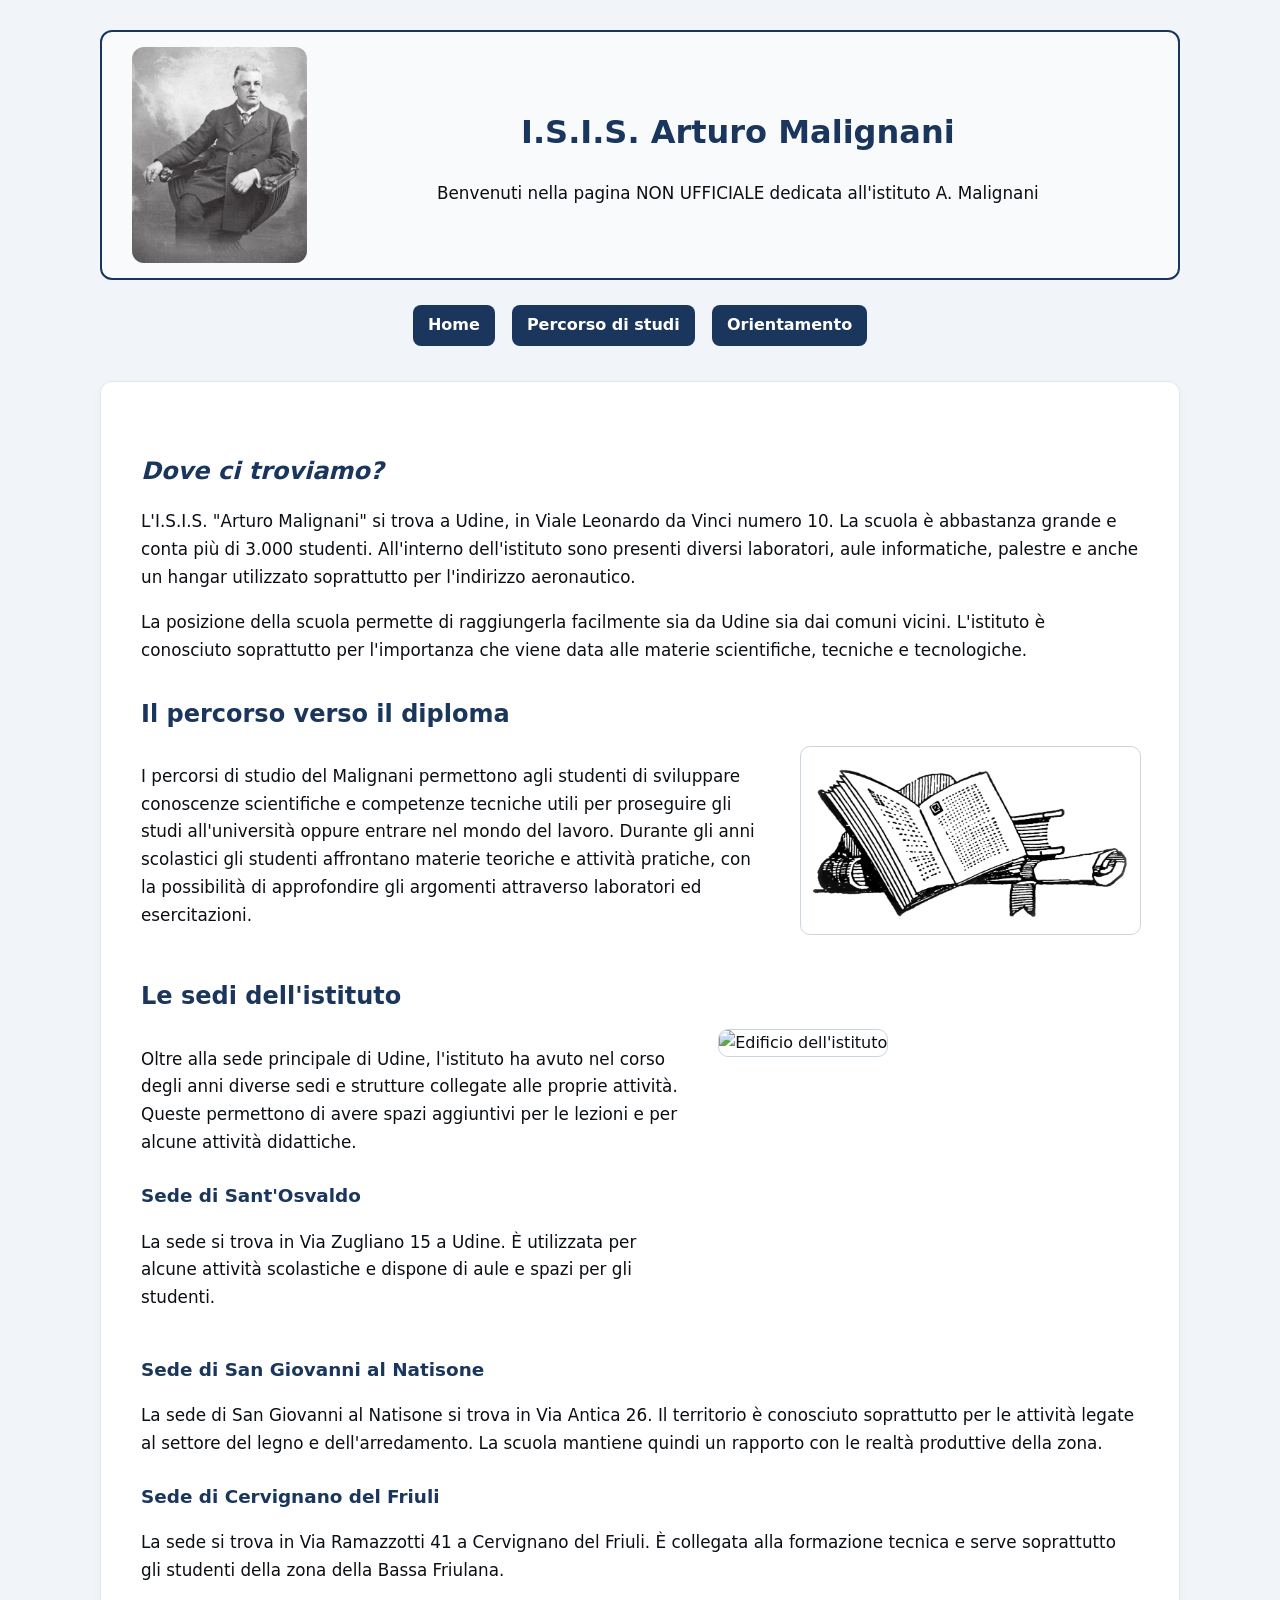
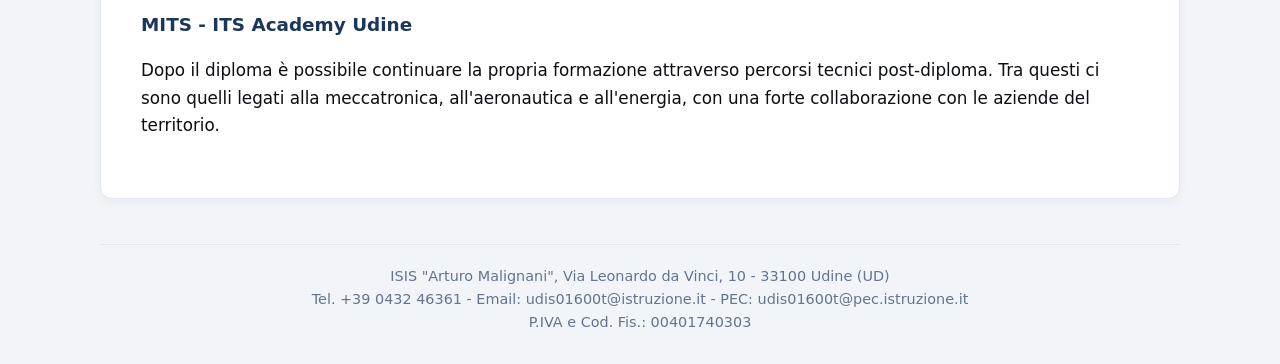
==== index.html @ 78af03b4 "Add files via upload" ====
<!DOCTYPE html>
<html lang="it">

<head>
    <meta charset="UTF-8">
    <title>A. Malignani</title>
    <link rel="stylesheet" href="style.css">

    <script
        type="text/javascript"
        id="cookiebanner"
        src="https://cdn.jsdelivr.net/gh/dobarkod/cookie-banner@1.2.2/dist/cookiebanner.min.js">
    </script>
</head>

<body>

<header class="intestazione">
    <img src="logo.jpg" alt="Logo Malignani" class="logo">

    <div>
        <h1>I.S.I.S. Arturo Malignani</h1>
        <p>Benvenuti nella pagina NON UFFICIALE dedicata all'istituto A. Malignani</p>
    </div>
</header>

<nav>
    <a href="index.html">Home</a>
    <a href="percorso_studi.html">Percorso di studi</a>
    <a href="orientamento.html">Orientamento</a>
</nav>

<main>

    <h2 style="font-style: italic">Dove ci troviamo?</h2>

    <p>
        L'I.S.I.S. "Arturo Malignani" si trova a Udine, in Viale Leonardo da Vinci
        numero 10. La scuola è abbastanza grande e conta più di 3.000 studenti.
        All'interno dell'istituto sono presenti diversi laboratori, aule informatiche,
        palestre e anche un hangar utilizzato soprattutto per l'indirizzo aeronautico.
    </p>

    <p>
        La posizione della scuola permette di raggiungerla facilmente sia da Udine
        sia dai comuni vicini. L'istituto è conosciuto soprattutto per l'importanza
        che viene data alle materie scientifiche, tecniche e tecnologiche.
    </p>

    <h2>Il percorso verso il diploma</h2>
<div class="blocco-sezione-affiancata">

        <div class="testo-affiancato">
    <p>
        I percorsi di studio del Malignani permettono agli studenti di sviluppare
        conoscenze scientifiche e competenze tecniche utili per proseguire gli studi
        all'università oppure entrare nel mondo del lavoro.
        Durante gli anni scolastici gli studenti affrontano materie teoriche
        e attività pratiche, con la possibilità di approfondire gli argomenti
        attraverso laboratori ed esercitazioni.
            </p>
        </div>

        <div class="immagine-sezione">
            <img src="diploma.png" alt="Diploma scolastico">
        </div>

    </div>

    <h2>Le sedi dell'istituto</h2>

    <div class="blocco-mappa-affiancata">

        <div class="testo-affiancato">

            <p>
                Oltre alla sede principale di Udine, l'istituto ha avuto nel corso
                degli anni diverse sedi e strutture collegate alle proprie attività.
                Queste permettono di avere spazi aggiuntivi per le lezioni e per
                alcune attività didattiche.
            </p>

            <h3>Sede di Sant'Osvaldo</h3>

            <p>
                La sede si trova in Via Zugliano 15 a Udine. È utilizzata per alcune
                attività scolastiche e dispone di aule e spazi per gli studenti.
            </p>

        </div>

        <div class="immagine-sedi">
            <img
                src="https://thumb.wikimedia.org/wikipedia/commons/thumb/a/a1/Istituto_Odierno.jpg/960px-Istituto_Odierno.jpg?utm_source=commons.wikimedia.org&utm_campaign=imageinfo&utm_content=thumbnail"
                alt="Edificio dell'istituto">
        </div>

    </div>

    <h3>Sede di San Giovanni al Natisone</h3>

    <p>
        La sede di San Giovanni al Natisone si trova in Via Antica 26.
        Il territorio è conosciuto soprattutto per le attività legate al settore
        del legno e dell'arredamento. La scuola mantiene quindi un rapporto con
        le realtà produttive della zona.
    </p>

    <h3>Sede di Cervignano del Friuli</h3>

    <p>
        La sede si trova in Via Ramazzotti 41 a Cervignano del Friuli.
        È collegata alla formazione tecnica e serve soprattutto gli studenti
        della zona della Bassa Friulana.
    </p>

    <h3>MITS - ITS Academy Udine</h3>

    <p>
        Dopo il diploma è possibile continuare la propria formazione attraverso
        percorsi tecnici post-diploma. Tra questi ci sono quelli legati alla
        meccatronica, all'aeronautica e all'energia, con una forte collaborazione
        con le aziende del territorio.
    </p>

</main>

<footer>
    ISIS "Arturo Malignani", Via Leonardo da Vinci, 10 - 33100 Udine (UD)<br>
    Tel. +39 0432 46361 - Email: udis01600t@istruzione.it -
    PEC: udis01600t@pec.istruzione.it<br>
    P.IVA e Cod. Fis.: 00401740303
</footer>

</body>
</html>
---- style.css ----
body {
    background-color: #f1f5f9;
    max-width: 1080px;
    margin: 0 auto;
    padding: 30px 20px;

    font-family: system-ui, -apple-system, sans-serif;
    color: #0b0e13;
    line-height: 1.65;
}

/* Contenitore principale dei contenuti */

main {
    background-color: #ffffff;
    padding: 40px;
    border-radius: 12px;
    border: 1px solid #e2e8f0;
    box-shadow: 0 4px 12px rgba(0, 0, 0, 0.04);
}


/* ==============================
   INTESTAZIONE E LOGO
   ============================== */

/* Dispone il logo e il testo uno accanto all'altro */

.intestazione {
    display: flex;
    align-items: center;
    gap: 130px;

    background-color: #f8fafb;
    padding: 15px 30px;

    border-radius: 12px;
    border: 2px solid #1b365d;
    margin-bottom: 25px;
}

/* Imposta le dimensioni del logo */

.logo {
    width: 175px;
    height: auto;
    border-radius: 12px;
}


/* ==============================
   MENU DI NAVIGAZIONE
   ============================== */

nav {
    text-align: center;
    margin-bottom: 35px;
}

/* Stile dei collegamenti del menu */

nav a {
    display: inline-block;
    padding: 7px 15px;
    margin: 0 6px;

    background-color: #1b365d;
    color: white;

    border-radius: 8px;
    font-weight: bold;
    text-decoration: none;
}


/* ==============================
   TITOLI E TESTI
   ============================== */

/* Titolo principale della pagina */

h1 {
    font-size: 2rem;
    color: #1b365d;
    text-align: center;
}

/* Titoli delle sezioni principali */

h2 {
    font-size: 1.5rem;
    color: #1b365d;
    margin-top: 30px;
    margin-bottom: 12px;
}

/* Titoli delle sottosezioni */

h3 {
    font-size: 1.15rem;
    color: #1b365d;
    margin-top: 25px;
    margin-bottom: 8px;
}

/* Aspetto dei paragrafi */

p {
    font-size: 1.05rem;
    margin-bottom: 18px;
}


/* ==============================
   BLOCCHI CON TESTO E IMMAGINI
   ============================== */

/* Affianca il testo alle immagini */

.blocco-mappa-affiancata,
.blocco-sezione-affiancata {
    display: flex;
    align-items: flex-start;
    gap: 30px;
    margin-bottom: 10px;
}

/* Colonna contenente il testo */

.testo-affiancato {
    flex: 1.3;
}


/* ==============================
   IMMAGINI DELLE SEZIONI
   ============================== */

/* Colonna delle immagini */

.immagine-sezione {
    flex: 0.7;
}

/* Immagini degli indirizzi di studio */

.immagine-sezione img {
    width: 100%;
    height: auto;
    border-radius: 10px;
    border: 1px solid #cbd5e1;
}

/* Colonna dedicata alla mappa e alle sedi */

.immagine-sedi {
    flex: 1;
}

/* Immagine delle sedi */

.immagine-sedi img {
    width: 90%;
    height: auto;
    border-radius: 10px;
    border: 1px solid #cbd5e1;
}

/* Colonna dell'immagine relativa agli Open Days */

.conferenza {
    flex: 0.6;
}

/* Immagine delle conferenze */

.conferenza img {
    width: 100%;
    height: auto;

    border-radius: 10px;
    border: 1px solid #cbd5e1;
    margin-top: 20px;
}

/* Limita la dimensione dell'immagine dell'iscrizione */

.icona-iscrizione {
    max-width: 200px;
}


/* ==============================
   PIE' DI PAGINA
   ============================== */

footer {
    text-align: center;
    margin-top: 45px;
    padding-top: 20px;
    border-top: 1px solid #e2e8f0;
    font-size: 0.9rem;
    color: #64748b;
    line-height: 1.6;
}
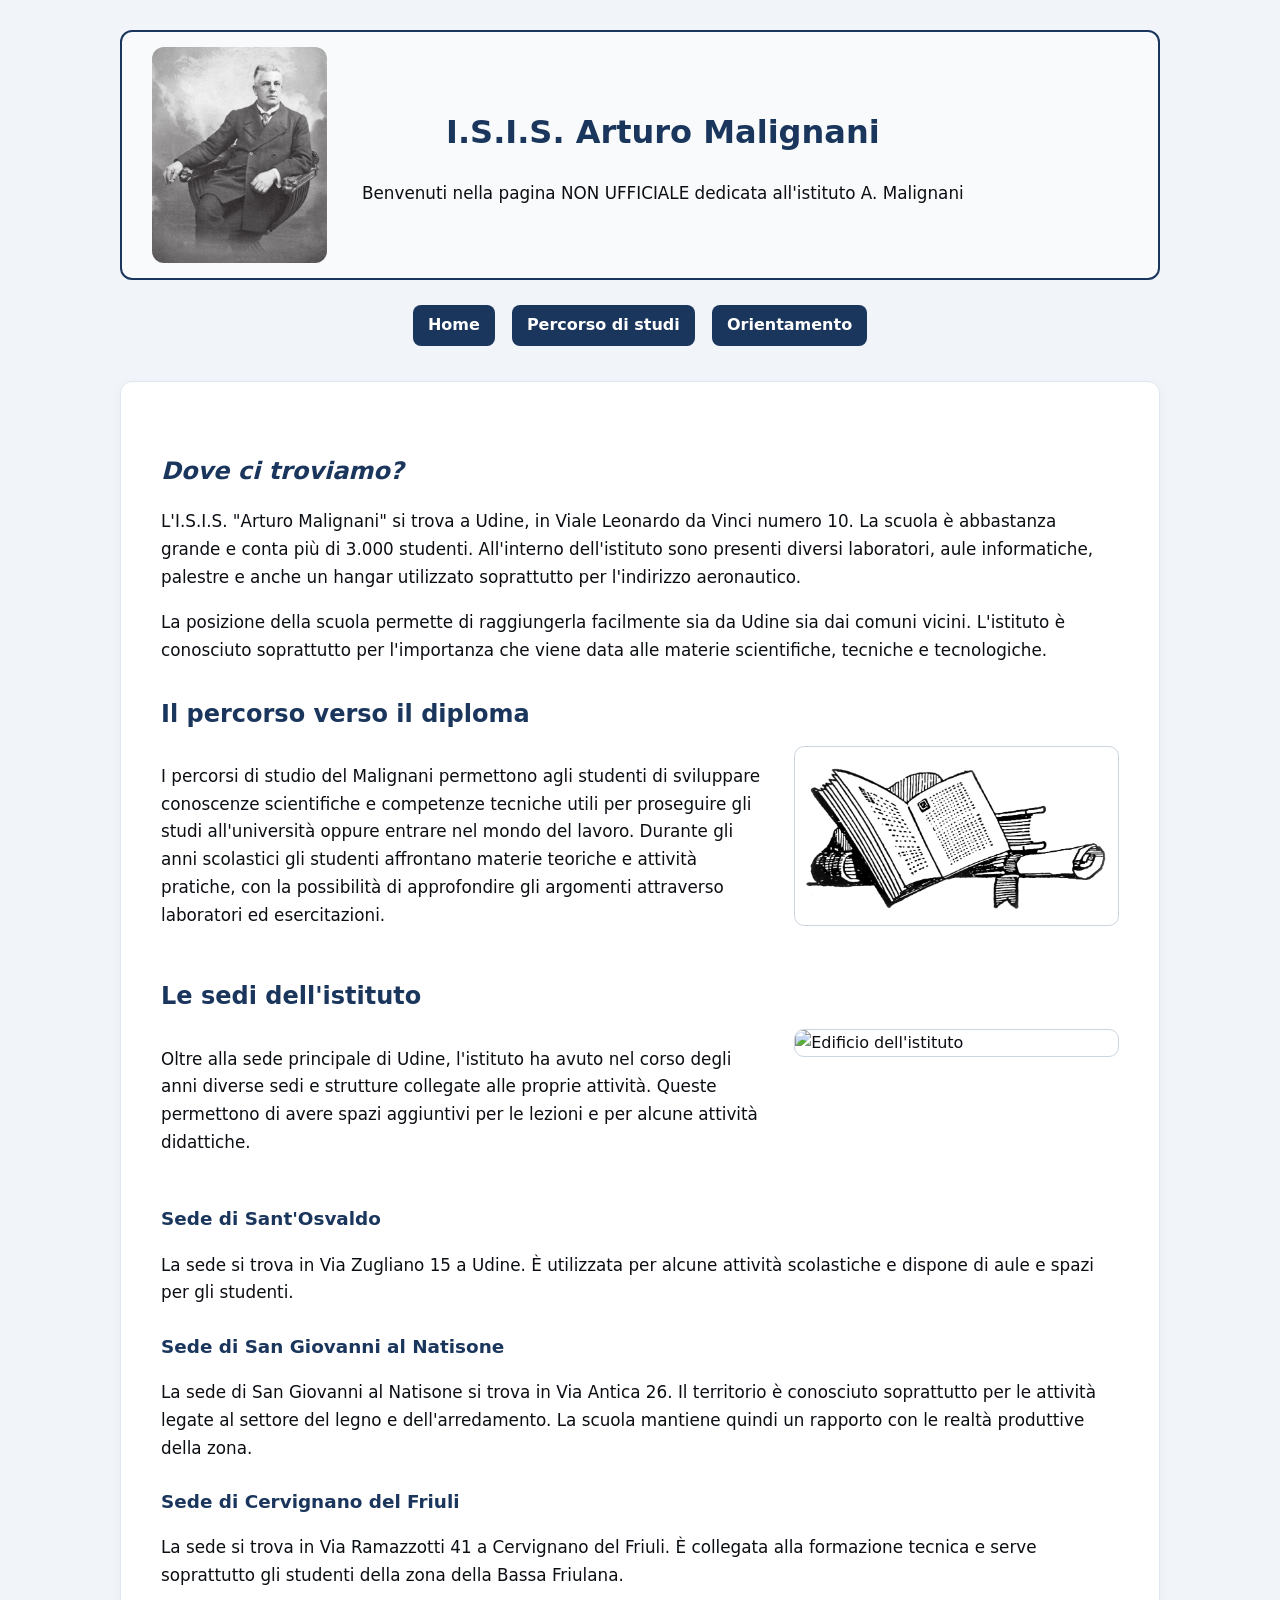
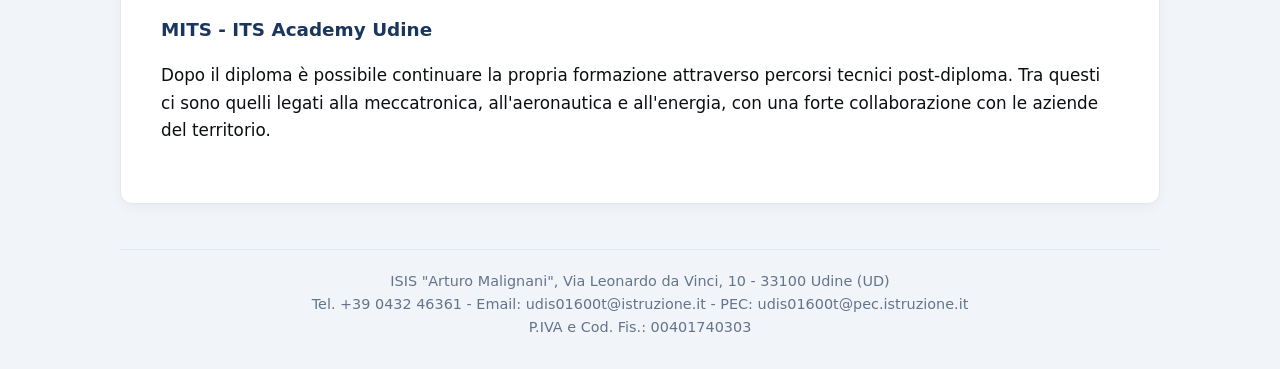
==== commit f59e32f5: "Add files via upload" ====
--- a/index.html
+++ b/index.html
@@ -49,20 +49,21 @@
     </p>
 
     <h2>Il percorso verso il diploma</h2>
-<div class="blocco-sezione-affiancata">
+
+    <div class="blocco-affiancato">
 
         <div class="testo-affiancato">
-    <p>
-        I percorsi di studio del Malignani permettono agli studenti di sviluppare
-        conoscenze scientifiche e competenze tecniche utili per proseguire gli studi
-        all'università oppure entrare nel mondo del lavoro.
-        Durante gli anni scolastici gli studenti affrontano materie teoriche
-        e attività pratiche, con la possibilità di approfondire gli argomenti
-        attraverso laboratori ed esercitazioni.
+            <p>
+                I percorsi di studio del Malignani permettono agli studenti di sviluppare
+                conoscenze scientifiche e competenze tecniche utili per proseguire gli studi
+                all'università oppure entrare nel mondo del lavoro.
+                Durante gli anni scolastici gli studenti affrontano materie teoriche
+                e attività pratiche, con la possibilità di approfondire gli argomenti
+                attraverso laboratori ed esercitazioni.
             </p>
         </div>
 
-        <div class="immagine-sezione">
+        <div class="colonna-immagine">
             <img src="diploma.png" alt="Diploma scolastico">
         </div>
 
@@ -70,7 +71,7 @@
 
     <h2>Le sedi dell'istituto</h2>
 
-    <div class="blocco-mappa-affiancata">
+    <div class="blocco-affiancato">
 
         <div class="testo-affiancato">
 
@@ -81,22 +82,24 @@
                 alcune attività didattiche.
             </p>
 
-            <h3>Sede di Sant'Osvaldo</h3>
+            
+        </div>
+
+        <div class="colonna-immagine">
+            <img
+                src="https://thumb.wikimedia.org/wikipedia/commons/thumb/a/a1/Istituto_Odierno.jpg/960px-Istituto_Odierno.jpg?utm_source=commons.wikimedia.org&amp;utm_campaign=imageinfo&amp;utm_content=thumbnail"
+                alt="Edificio dell'istituto">
+        </div>
+
+    </div>
+    
+    <h3>Sede di Sant'Osvaldo</h3>
 
             <p>
                 La sede si trova in Via Zugliano 15 a Udine. È utilizzata per alcune
                 attività scolastiche e dispone di aule e spazi per gli studenti.
             </p>
 
-        </div>
-
-        <div class="immagine-sedi">
-            <img
-                src="https://thumb.wikimedia.org/wikipedia/commons/thumb/a/a1/Istituto_Odierno.jpg/960px-Istituto_Odierno.jpg?utm_source=commons.wikimedia.org&utm_campaign=imageinfo&utm_content=thumbnail"
-                alt="Edificio dell'istituto">
-        </div>
-
-    </div>
 
     <h3>Sede di San Giovanni al Natisone</h3>
 
--- a/style.css
+++ b/style.css
@@ -1,23 +1,34 @@
 
+/* ==============================
+   IMPOSTAZIONI GENERALI
+   ============================== */
+
+* {
+    box-sizing: border-box;
+}
 
 body {
-    background-color: #f1f5f9;
     max-width: 1080px;
     margin: 0 auto;
     padding: 30px 20px;
 
+    background-color: #f1f5f9;
+    color: #0b0e13;
     font-family: system-ui, -apple-system, sans-serif;
-    color: #0b0e13;
     line-height: 1.65;
 }
 
-/* Contenitore principale dei contenuti */
+
+/* ==============================
+   STRUTTURA PRINCIPALE
+   ============================== */
 
 main {
+    padding: 40px;
+
     background-color: #ffffff;
-    padding: 40px;
+    border: 1px solid #e2e8f0;
     border-radius: 12px;
-    border: 1px solid #e2e8f0;
     box-shadow: 0 4px 12px rgba(0, 0, 0, 0.04);
 }
 
@@ -26,22 +37,18 @@
    INTESTAZIONE E LOGO
    ============================== */
 
-/* Dispone il logo e il testo uno accanto all'altro */
-
 .intestazione {
     display: flex;
     align-items: center;
-    gap: 130px;
+    gap: 35px;
+
+    margin-bottom: 25px;
+    padding: 15px 30px;
 
     background-color: #f8fafb;
-    padding: 15px 30px;
-
+    border: 2px solid #1b365d;
     border-radius: 12px;
-    border: 2px solid #1b365d;
-    margin-bottom: 25px;
 }
-
-/* Imposta le dimensioni del logo */
 
 .logo {
     width: 175px;
@@ -55,16 +62,14 @@
    ============================== */
 
 nav {
+    margin-bottom: 35px;
     text-align: center;
-    margin-bottom: 35px;
 }
-
-/* Stile dei collegamenti del menu */
 
 nav a {
     display: inline-block;
+    margin: 0 6px;
     padding: 7px 15px;
-    margin: 0 6px;
 
     background-color: #1b365d;
     color: white;
@@ -74,42 +79,40 @@
     text-decoration: none;
 }
 
+nav a:hover {
+    background-color: #294b78;
+}
+
 
 /* ==============================
-   TITOLI E TESTI
+   TITOLI E PARAGRAFI
    ============================== */
 
-/* Titolo principale della pagina */
-
 h1 {
+    color: #1b365d;
     font-size: 2rem;
-    color: #1b365d;
     text-align: center;
 }
 
-/* Titoli delle sezioni principali */
-
 h2 {
-    font-size: 1.5rem;
-    color: #1b365d;
     margin-top: 30px;
     margin-bottom: 12px;
+
+    color: #1b365d;
+    font-size: 1.5rem;
 }
 
-/* Titoli delle sottosezioni */
-
 h3 {
-    font-size: 1.15rem;
-    color: #1b365d;
     margin-top: 25px;
     margin-bottom: 8px;
+
+    color: #1b365d;
+    font-size: 1.15rem;
 }
 
-/* Aspetto dei paragrafi */
-
 p {
+    margin-bottom: 18px;
     font-size: 1.05rem;
-    margin-bottom: 18px;
 }
 
 
@@ -117,79 +120,37 @@
    BLOCCHI CON TESTO E IMMAGINI
    ============================== */
 
-/* Affianca il testo alle immagini */
-
-.blocco-mappa-affiancata,
-.blocco-sezione-affiancata {
+.blocco-affiancato {
     display: flex;
     align-items: flex-start;
     gap: 30px;
-    margin-bottom: 10px;
+
+    margin-bottom: 30px;
 }
-
-/* Colonna contenente il testo */
 
 .testo-affiancato {
     flex: 1.3;
 }
 
-
-/* ==============================
-   IMMAGINI DELLE SEZIONI
-   ============================== */
-
-/* Colonna delle immagini */
-
-.immagine-sezione {
+.colonna-immagine {
     flex: 0.7;
 }
 
-/* Immagini degli indirizzi di studio */
 
-.immagine-sezione img {
+/* ==============================
+   IMMAGINI
+   ============================== */
+
+.colonna-immagine img {
+    display: block;
     width: 100%;
+    max-width: 100%;
     height: auto;
+
+    border: 1px solid #cbd5e1;
     border-radius: 10px;
-    border: 1px solid #cbd5e1;
 }
 
-/* Colonna dedicata alla mappa e alle sedi */
-
-.immagine-sedi {
-    flex: 1;
-}
-
-/* Immagine delle sedi */
-
-.immagine-sedi img {
-    width: 90%;
-    height: auto;
-    border-radius: 10px;
-    border: 1px solid #cbd5e1;
-}
-
-/* Colonna dell'immagine relativa agli Open Days */
-
-.conferenza {
-    flex: 0.6;
-}
-
-/* Immagine delle conferenze */
-
-.conferenza img {
-    width: 100%;
-    height: auto;
-
-    border-radius: 10px;
-    border: 1px solid #cbd5e1;
-    margin-top: 20px;
-}
-
-/* Limita la dimensione dell'immagine dell'iscrizione */
-
-.icona-iscrizione {
-    max-width: 200px;
-}
 
 
 /* ==============================
@@ -197,11 +158,13 @@
    ============================== */
 
 footer {
-    text-align: center;
     margin-top: 45px;
     padding-top: 20px;
+
     border-top: 1px solid #e2e8f0;
+
+    color: #64748b;
     font-size: 0.9rem;
-    color: #64748b;
     line-height: 1.6;
+    text-align: center;
 }
